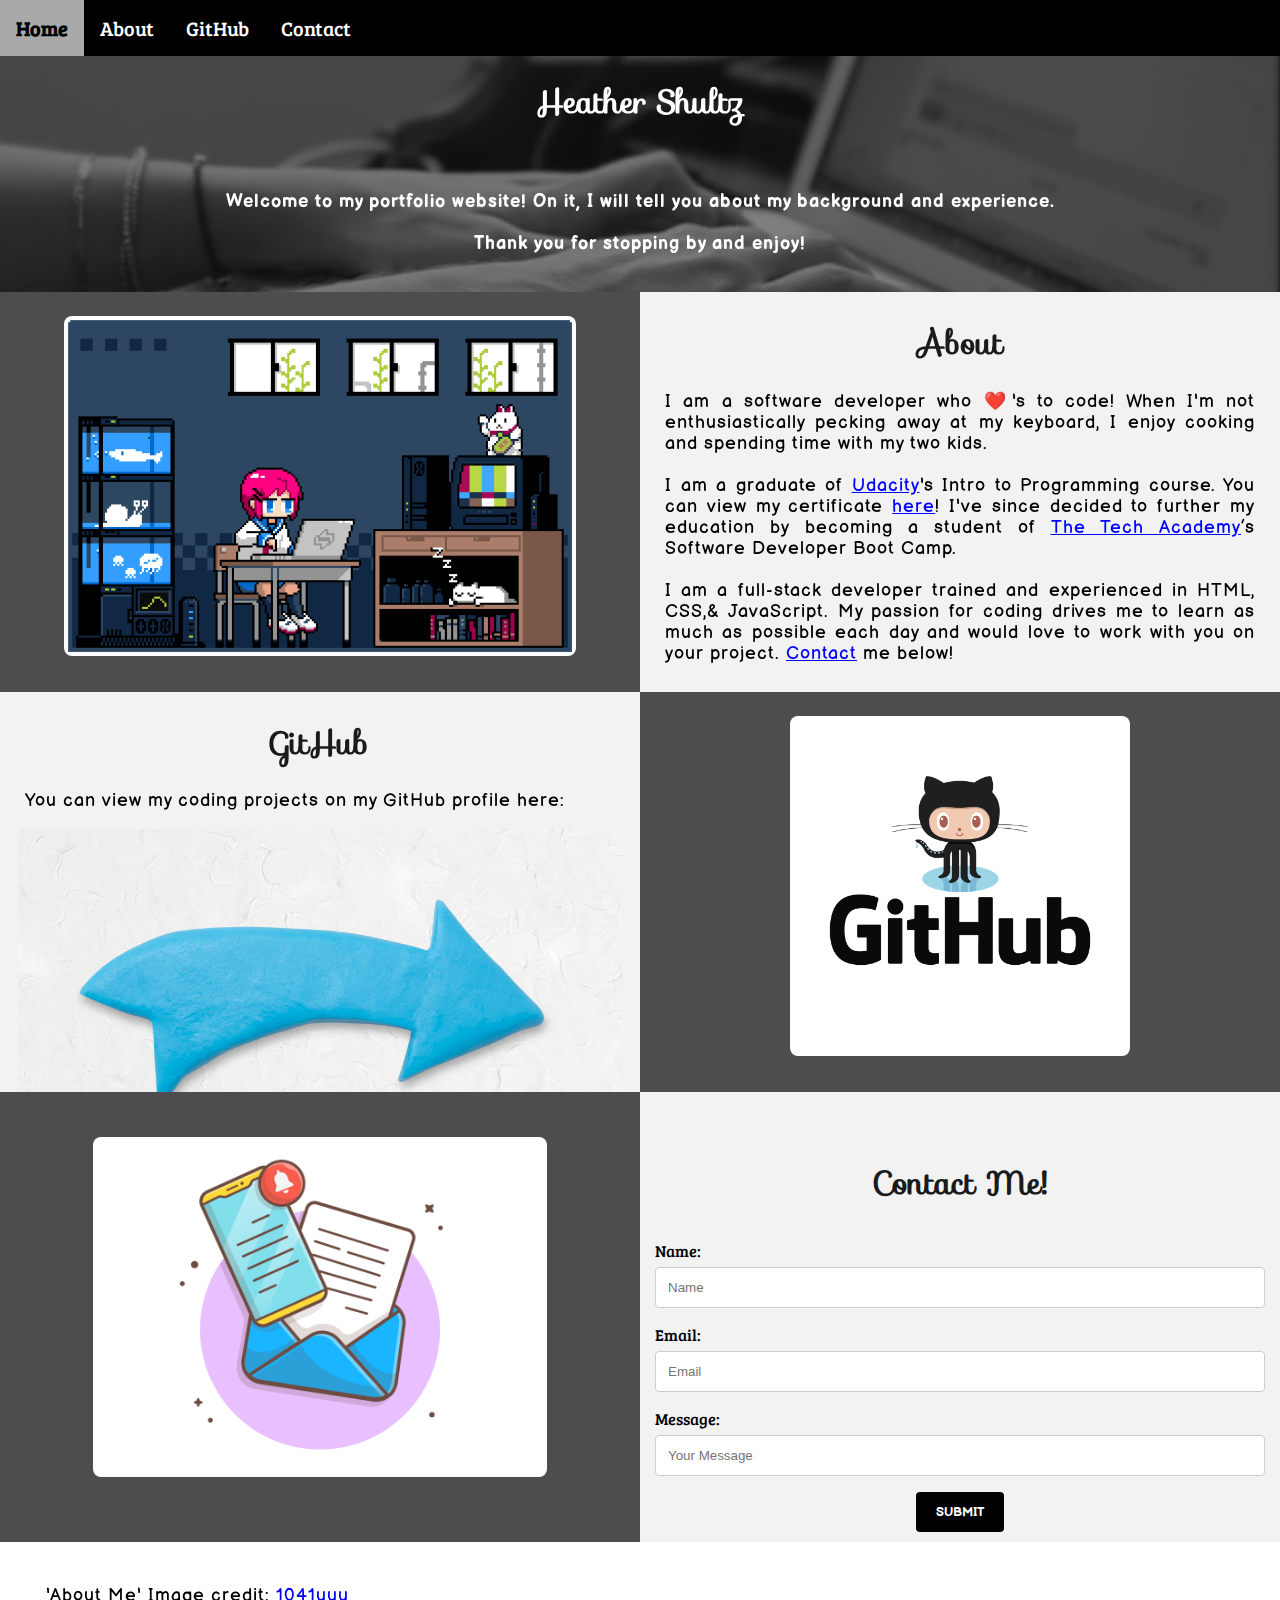
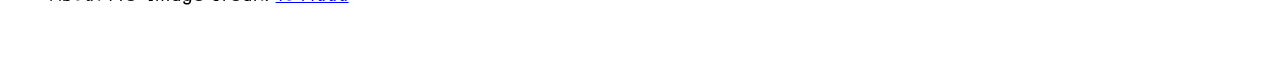
==== Student_Portfolio/index.html @ fbe810f7 "Created portfolio website" ====
<!DOCTYPE html>
<html>
    <!--Head-->
    <head>
        <meta charset="UTF-8">
        <meta name="viewport" content="width=device-width" />
        <title>Heather Shultz</title>
        <link rel="stylesheet" type="text/css" href="stylesheet/portfolio.css">
        <link href='https://fonts.googleapis.com/css?family=Sofia' rel='stylesheet'>
        <link href='https://fonts.googleapis.com/css?family=Balsamiq Sans' rel='stylesheet'>
        <link href='https://fonts.googleapis.com/css?family=Bree Serif' rel='stylesheet'>
    </head>

    <!--Body-->
    <body class="Background">
        
        <!--Navbar-->
        <div class="Navbar">
            <a class="active" href="#Home">Home</a>
            <a href="#About">About</a>
            <a href="#GitHub">GitHub</a>
            <a href="#Contact">Contact</a>
        </div>

        <!--Breaks inserted to add space between navbar and the first heading-->
        <br>
        <br>

        <!--Background video-->
        <div id="Home">
            <video autoplay muted loop id="Typing_Video">
                <source src="images/video/Typing.mp4" type="video/mp4">
                <!--Display message if video fails to run-->
                Your browser does not support HTML5 video.
            </video>
        </div>

        <!--Video text-->
        <div class="Video_Text">
            <h1 class="white-text">Heather Shultz</h1>
            <strong>
                <p class="center">
                    <br>
                    <br> Welcome to my portfolio website! On it, I will tell you about my background and experience.
                    <br>
                    <br> Thank you for stopping by and enjoy! 
                </p>
            </strong>
        </div>

        <!--About section-->
        <div class="Row" id="About">
            <!--Left column-->
            <div class="Column_2">
                <img src="images/tap_tap_work.webp" alt="Girl typing on computer">
            </div>
            <!--Right column-->
            <div class="Column_1">
                <h1>About</h1>
                <p>
                    I am a software developer who ❤️'s to code! When I'm not enthusiastically pecking away at my keyboard, I enjoy cooking and spending time with my two kids. 
                    <br>
                    <br>I am a graduate of <a href="https://www.udacity.com/" target"_blank">Udacity</a>'s Intro to Programming course. You can view my certificate <a href="https://confirm.udacity.com/6NJDVPNZ" target"_blank">here</a>! 
                    I've since decided to further my education by becoming a student of <a href="https://www.learncodinganywhere.com" target="_blank">The Tech Academy</a>’s Software Developer Boot Camp. 
                    <br>
                    <br>I am a full-stack developer trained and experienced in HTML, CSS,&  JavaScript. My passion for coding drives me to learn as much as possible each day and  would love to work with you on your project. <a href="#Contact">Contact</a> me below!
                </p>
            </div>
        </div>

        <!--GitHub section-->
        <div class="Row" id="GitHub">
            <!--Left column-->
            <div class="Column_1">
                <h1>GitHub</h1>
                <p>
                    You can view my coding projects on my GitHub profile here:
                </p>
                <div class="arrow">
                    <img src="images/right_arrow.png" alt="Right arrow">
                </div>
            </div>
            <!--Right column-->
            <div class="Column_2">
                <a href="https://github.com/the-heather" target="_blank"><img src="images/GitHub.png" alt="GitHub Logo"></a>
            </div>
        </div>

        <!--Contact section-->
        <div class="Row" id="Contact">
            <!--Contact image, left column-->
            <div class="Column_2 Column_tall">
                <img src="images/393.jpg" alt="cartoon mail">
            </div>
            <!--Contact form, right column-->
            <div class="Column_1 Column_tall">
                <h1>Contact Me!</h1>
                <!--This specifies where and how to send the form data; we are leaving it blank-->
                <form action="" method="POST"> <!-- Here we are utilizing a 3rd party service to submit the contact form data, insert your formspree endpoint in the action attribute -->
                    <label>Name:</label>
                        <input type="text" placeholder="Name">
                    <label>Email:</label>
                        <input type="text" id="Email" name="Email" placeholder="Email">
                    <label>Message:</label>
                        <input type="text" id="Message" name="Message" placeholder="Your Message">
                        <input type="submit" value="SUBMIT">
                </form>
            </div>
        </div>

        <!--Footer section-->
        <footer>
            <p>
                'About Me' Image credit: <a href="https://www.patreon.com/1041uuu" target"_blank">1041uuu</a>
                <br>
                <br>
            </p>
        </footer>
    </body>
</html>
---- Student_Portfolio/stylesheet/portfolio.css ----
/***** GENERAL STYLING *****/
/* Body */
body {
    margin: 0%  /* This ensures our site displays all the way to the edge of the browser screen */
}

/* Heading 1 elements */
h1 {
    font-family: 'Sofia'; /* Sets the font family of all h1 headings */
    text-align: center; /* Centering all h1 elements */
    color: #1a1a1a; 
}

/* Heading 1 element hover effect */
h1:hover {
    filter: grayscale(5%); /* Adds a slightly gray filter to the h1 headings when hovered over */
    transform: scale(1.1); /* When the h1 elements are hovered over they increase in size by 1.1 */
    transition: transform 1s; /* This causes the transformation to last 1 second */
}

/* Styling for portfolio title text */
.white-text {
    color: #fff; /* This is used to change the color of the portfolio title text */
}

/* Paragraph elements */
p {
    font-family:'Balsamiq Sans';
    text-align: justify; /* Justify text within paragraph elements */
    letter-spacing: 1px; /* This expands the text slightly */
    font-size: 18px;
    padding-left: 20px; /* Adds padding to the left of the paragraph element */
    padding-right: 20px; /* Adds padding to the right of the paragraph element */
    width: 100%
}

/* Paragraph element hover effect */
p:hover {
    transition: transform 1s; /* This makes the transform effect last 1 second */
	transform: scale(1.01); /* This makes the paragraphs increase slightly in size when hovered over */
}

/* Center class - this applies to all elements with the class "center" */
.center {
    text-align: center; /* This center aligns the text */
}

/* Center class hover effect - This only affects the quote, github link, and footer */
.center:hover {
    transition: transform 2s; /* This makes the transform effect last 2 seconds */
    transform: scale(1.1); /* This makes the elements with class "center" increase in size by 1.1 when hovered over */
}

/* Anchor elements */
a {
    color: blue; /* This ensures all links are blue */
}

/* Quotation elements */
q {
    font-style: italic; /* This makes the quote italicized */
}

/* Image elements */
img {
    border-radius: 8px; /* Gives all images slightly rounded corners */
    max-width: 100%; /* Ensures all images stay within the width of their container */
    height: 340px; /* Sets the height of all images */
    display: block; /* By specifying block display we can ensure our images are able to be centered */
    margin-left: auto; /* In combination with "margin-right: auto" this centers all images */
    margin-right: auto;
}

/* Image element hover effects */
img:hover {
	filter: grayscale(5%);  /* Brings back most of the image's color when hovered over */
    transition: transform 1s; /* Transition lasts 1 second */
	transform: scale(1.1); /* Image is increased slightly when hovered over */
}

/* The @media rule is used in media queries to apply different styles for different media/types of devices */
/* On screens 576px and smaller the images will be 100px tall and centered vertically in the column */
@media screen and (max-width: 576px) {
    img {
        height: 100px;
        margin-top: 150px;
    }
}

/* Styling for footer element */
footer {
    text-align:left;
    padding: 2%; /* This gives the footer padding that is equal to 2% of the width of the element's area */
    background-color: white;
}
/***** END OF GENERAL STYLING *****/

/***** NAVBAR STYLING *****/
.Navbar {
    overflow: hidden; /* This ensures that any content that overflows beyond the boundary of our nav bar is not displayed */
    background-color: black; /* This colors the navbar black */
    position: fixed; /* This keeps the navbar at the top of the screen as we scroll */
    top: 0; /* This ensures no space is displayed above the navbar */
    width: 100%; /* This makes the navbar span the entire width of the page */
    z-index: 1; /* This ensures other elements don't display over the navbar */
    -webkit-animation: moveNav 5s; /* This applies the moveNav animation below for Safari 4.0 - 8.0 */
    animation: moveNav 5s; /* This applies the moveNav animation for all other browsers */
}

/* moveNav animation effect for moving the nav bar in from the left of the screen */
@keyframes moveNav {
    from {left: -100vw;} /* The navbar is starting off screen to the left */
    to {left: 0vw;} /* This moves the navbar into place on the screen */
}

/* Navbar links */
.Navbar a {
    float: left; /* This specifies that the text floats on the left on the navbar */
    display: block; /* This ensures that other text will be displayed on the same line or row, instead of a new line */
    color: white; /* This is the font color for text on our navbar */
    padding: 14px 16px; /* This adds padding around our text */
    text-decoration: none; /* This gets rid of the underlines under the text on our navbar */
    font-family: 'Bree Serif'; /* This specifies the font family for text on our navbar */
    font-size: 20px; /* This specifies the font size for text on our navbar */
    text-align: center; /* This centers the text within its container */
    position: relative; /* This sets the text relative to its normal positioning, allowing us to use the animation below */
    -webkit-animation: moveNavText 5.75s; /* Animation for Safari 4.0 - 8.0 */
    animation: moveNavText 5.75s; /* Applies the moveNavText animation for 5.75s */ 
}

/* moveNavText animation effect for moving the navbar text from above the view to the navbar */
@keyframes moveNavText {
    from {top: -100vw;} /* This sets the navbar text 100% above the viewport */
    to {top: 0vw;} /* This lowers the navbar text onto the navbar */
}

/* Screens 576px and smaller will display navbar links equally distributed */
@media screen and (max-width: 576px) {
    .Navbar a{
        width: 25%; /* This makes each link take up 1/4 of the navbar */
        font-size: 12px;
    }
}

/* Navbar hover effects */
.Navbar a:hover {
    background-color: #f4f4f4; /* Defines the background color that will display when you hover over the link */
    color: black; /* This defines the font color that will display when navbar a elements are hovered over */
    font-weight: bold; /* This makes the text on the navbar bold when hovered over */
}

/* Navbar home button */
.Navbar a.active { /* This targets the a element on the navbar with the "active" class */
    background-color: darkgray;
}
/***** END OF NAVBAR STYLING *****/

/***** VIDEO STYLING *****/
/* Formatting for background video */
#Typing_Video {
    position: fixed; /* This fixes the video to the page */
    right: 0; /* This ensures there is no space between the edge of the video and the edge of the page */
    bottom: 0; /* This ensures no space between the bottom of the video and the bottom of the page */
    min-width: 100%; /* This ensures the video is displayed across the full width of the page */
    z-index: -1; /* This places the video behind the other elements on the page */
}

/* Screens that are 576px and smaller will not display the background video */
@media screen and (max-width: 576px) {
    #Typing_Video {
        display: none;
    }
}

/* Texts over the video */
.Video_Text {
    background: rgba(0, 0, 0, 0.5); /* This provides a semi-transparent background for the text to sit over */
    color: white; /* Makes the font color white */
    width: 100%; /* Ensures the video-text container fills the width of the video */
    padding: 20px; /* This adds padding around the video-text container so that the background goes slightly beyond the text */
    position: relative; /* This sets the text relative to its normal positioning, allowing us to use the animation below */
    -webkit-animation: moveVideoText 5.75s;
    animation: moveVideoText 5.75s;
}

/* This animation effect causes the overlay video text to move up from the bottom of the page upon page load */
@keyframes moveVideoText {
    from {top: -100vw;} /* This sets the position of the video text to above the viewport */
    to {top: 0vw;} /* This moves the video text to the normal positioning on the viewport */
}
/***** END OF VIDEO STYLING *****/

/***** TABLE STYLING -  this section covers the styling of the columns and rows within the table *****/
* { /* The asterisk is a universal selector that applies this effect to all elements on the page */
    box-sizing: border-box; /* This creates a box with a border within which we will place most of our text */
} 

.Column_1 {
    float: left;
    width: 50%; /* This ensures the column takes up half of the page width */
    padding: 5px;
    height: 400px; /* This sets the height of the column to 400px -  this may need to be adjusted depending on the text you enter */
    background-color: #f2f2f2; /* Sets the background color of the columns with class Column_1 */
}

/* Screens 576px and smaller will display a scroll bar if the text overflows the column height */
@media screen and (max-width: 576px) {
    .Column_1 {
        overflow: auto;
    }
}

.arrow {
    width:100%;
    height:300px;
    left: 0px;
    top: 0px;
}

.Column_2 {
    float: left;
    width: 50%;
    padding: 5px;
    padding-top: 1.9%;
    height: 400px;
    background-color: #4d4d4d;
}

/* This class is applied to the columns in the final row, overriding the height and padding to provide more room for the contact form  while keeping the rest of the formatting from Column_1 or Column_2 */
.Column_tall {
    padding-top: 3.5%;
    height: 450px;
}

/* This inserts something after the content of selected elements (in this case the elements with class "Row") */
.Row:after {
	content: ""; /* By leaving this blank, we are allowing the footer (covered lower down) to be displayed - removing it makes the footer overwrite a column */
	display: table; /* The display property specifies the type of display behavior; the table value tells the browser to treat the element as a table */
	clear: both; /* This clears any other elements from floating on the left or the right of an element */
}
/***** END OF TABLE STYLING *****/

/***** CONTACT FORM STYLING *****/
/* input[type=text] targets all text input sections of the contact form */
input[type=text] {
    width: 100%; /* Each input box covers the full width of the container */
    padding: 12px; /* Adds padding within the text box */
    border: 1px solid #ccc; /* Setting a solid border and its color */
    border-radius: 4px; /* Slightly rounds the corners of the text box border */
    box-sizing: border-box; /* This creates a box with a border around the contact form input boxes */
    margin-top: 6px; /* Adds a margin to the top of the text box */
    margin-bottom: 16px; /* Adds a margin to the bottom of the text box */
    resize: vertical; /* This allows the user to resize the text boxes vertically */
    font-family: ;
}

/* Hover effects for input boxes */
input[type=text]:hover {
    box-shadow: 0 0 5px #00004d inset; /* This creates a blue shadow in the text box when hovered over by the user */
}

/* Submit button */
input[type=submit] {
    background-color: black; /* Sets the background color of the submit button to black */
    color: white; /* Sets the font color of the Submit button to white */
    font-weight: bold; /* Makes the font of the submit button bold */
    padding: 12px 20px; /* Adds padding to the submit button */
    border: none; /* Removes the border from the submit button */
    border-radius: 4px; /* Gives the submit button the same rounded corners as the text boxes */
    cursor: pointer; /* Changes the cursor to pointer when over the submit button */
    display: block; /* Allows the submit button to be centered */
    margin-left: auto; /* In combination with "margin-right: auto" this will center the submit button */
    margin-right: auto;
    font-family: 'Balsamiq Sans';
}

/* Hover effect for submit button */
input[type=submit]:hover {
    background-color: white; /* Turns the background of the submit button white when the user hovers over it */
    color: black; /* Turns the font black when hovered over */
    transform: scale(1.5); /* Makes the button increase 1.5 times in size */
    transition: transform 1.5s; /* Makes the transform effect last 1.5 seconds */
}

/* Form element */
form {
    border-radius: 5px; /* Rounds the corners of the contact form */
    background-color: #f2f2f2; 
    padding: 10px; /* Adds padding to the contact form */
    font-family: 'Bree Serif';
}
/***** END OF CONTACT FORM STYLING *****/
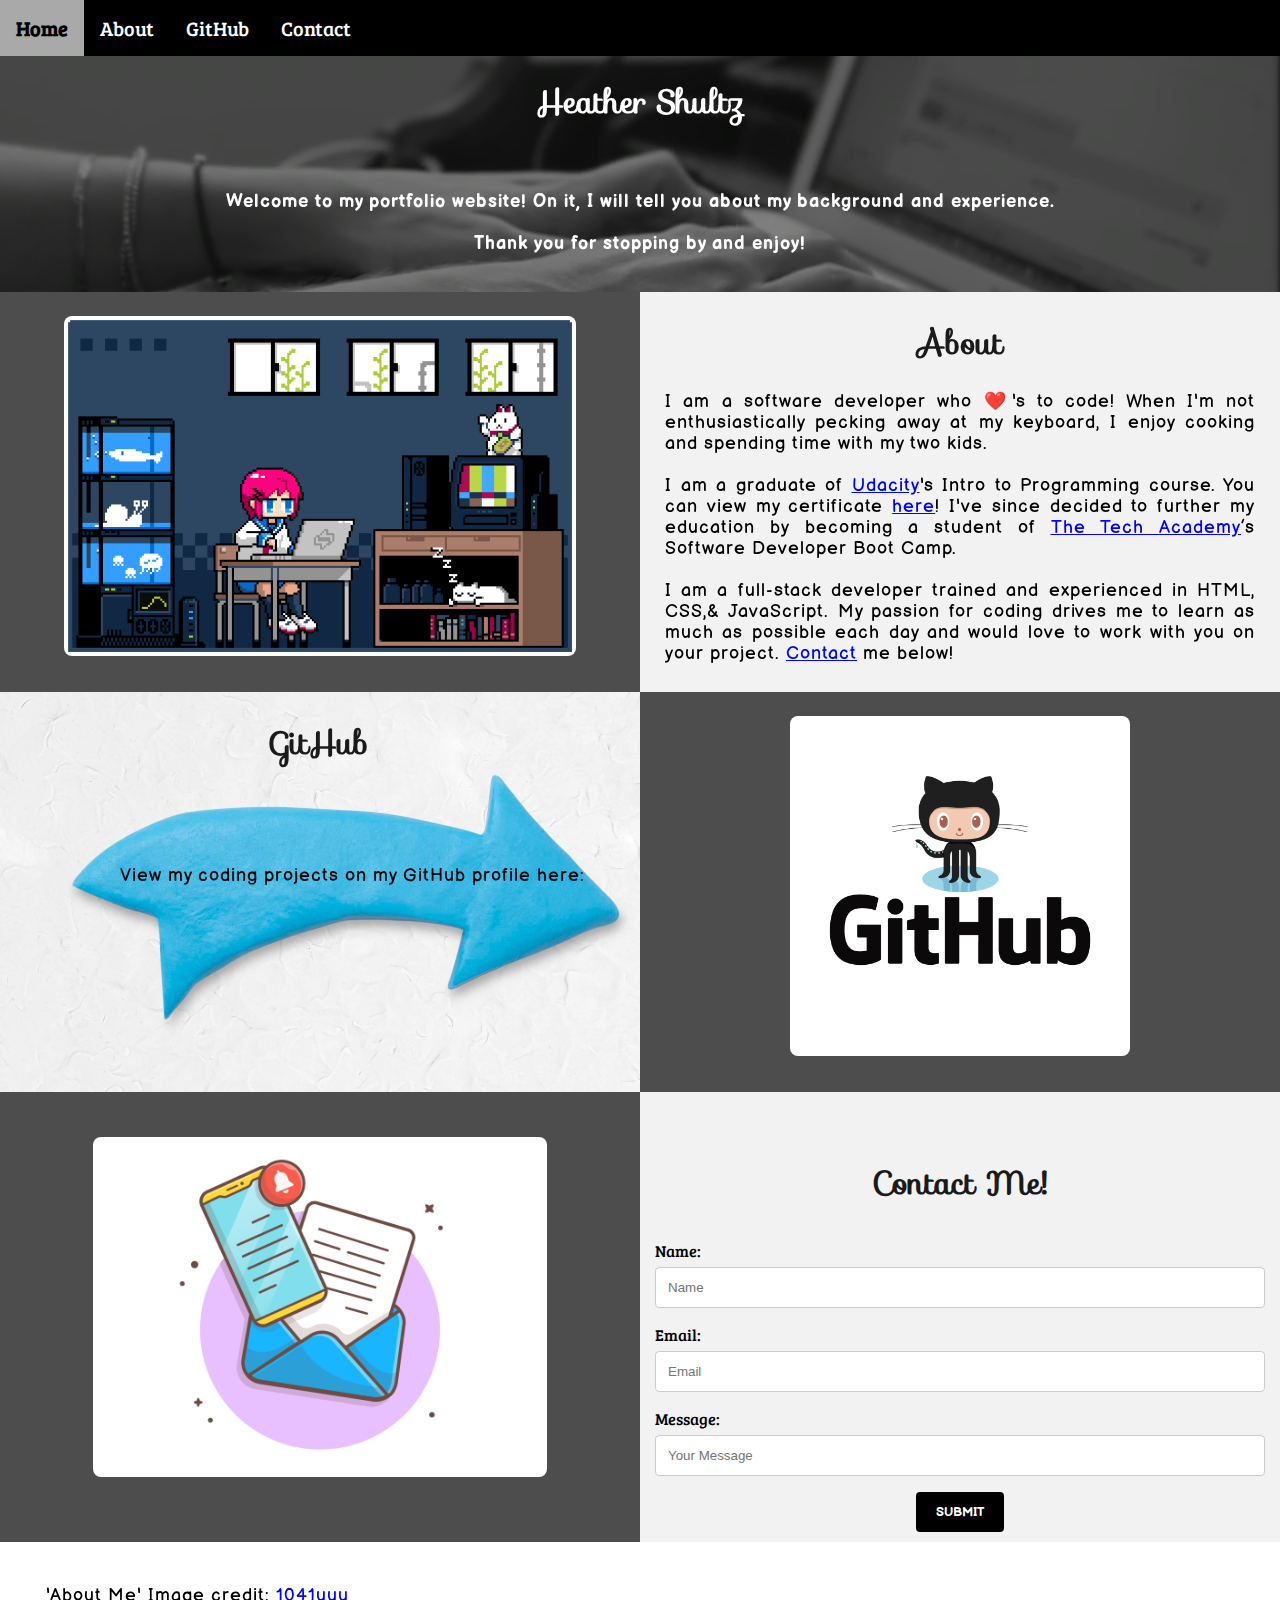
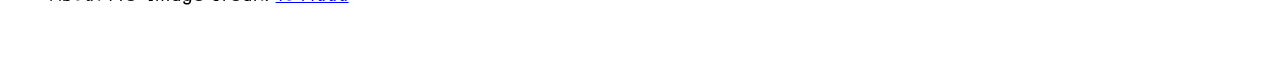
==== commit 33365f1c: "changed size of arrow and used" ====
--- a/Student_Portfolio/index.html
+++ b/Student_Portfolio/index.html
@@ -71,14 +71,14 @@
         <!--GitHub section-->
         <div class="Row" id="GitHub">
             <!--Left column-->
-            <div class="Column_1">
+            <div class="Column_arrow">
                 <h1>GitHub</h1>
+                <br>
+                &nbsp;
                 <p>
-                    You can view my coding projects on my GitHub profile here:
+                <br>
+                &nbsp;&nbsp;&nbsp;&nbsp;&nbsp;&nbsp;&nbsp;&nbsp;&nbsp;&nbsp;&nbsp;&nbsp;&nbsp;&nbsp;&nbsp; View my coding projects on my GitHub profile here:
                 </p>
-                <div class="arrow">
-                    <img src="images/right_arrow.png" alt="Right arrow">
-                </div>
             </div>
             <!--Right column-->
             <div class="Column_2">
--- a/Student_Portfolio/stylesheet/portfolio.css
+++ b/Student_Portfolio/stylesheet/portfolio.css
@@ -195,6 +195,19 @@
     box-sizing: border-box; /* This creates a box with a border within which we will place most of our text */
 } 
 
+.Column_arrow {
+    float: left;
+    width: 50%; /* This ensures the column takes up half of the page width */
+    padding: 5px;
+    height: 400px; /* This sets the height of the column to 400px -  this may need to be adjusted depending on the text you enter */
+    background-image: url(../images/right_arrow1.png);
+    background-color: #f2f2f2;
+    background-repeat: no-repeat;
+    background-origin: padding-box;
+    text-align: center;
+}
+
+
 .Column_1 {
     float: left;
     width: 50%; /* This ensures the column takes up half of the page width */
@@ -203,6 +216,8 @@
     background-color: #f2f2f2; /* Sets the background color of the columns with class Column_1 */
 }
 
+.
+
 /* Screens 576px and smaller will display a scroll bar if the text overflows the column height */
 @media screen and (max-width: 576px) {
     .Column_1 {
@@ -210,11 +225,10 @@
     }
 }
 
-.arrow {
-    width:100%;
-    height:300px;
-    left: 0px;
-    top: 0px;
+.row img{
+    max-width:100%;
+    max-height:100%;
+    z-index: -1;
 }
 
 .Column_2 {
